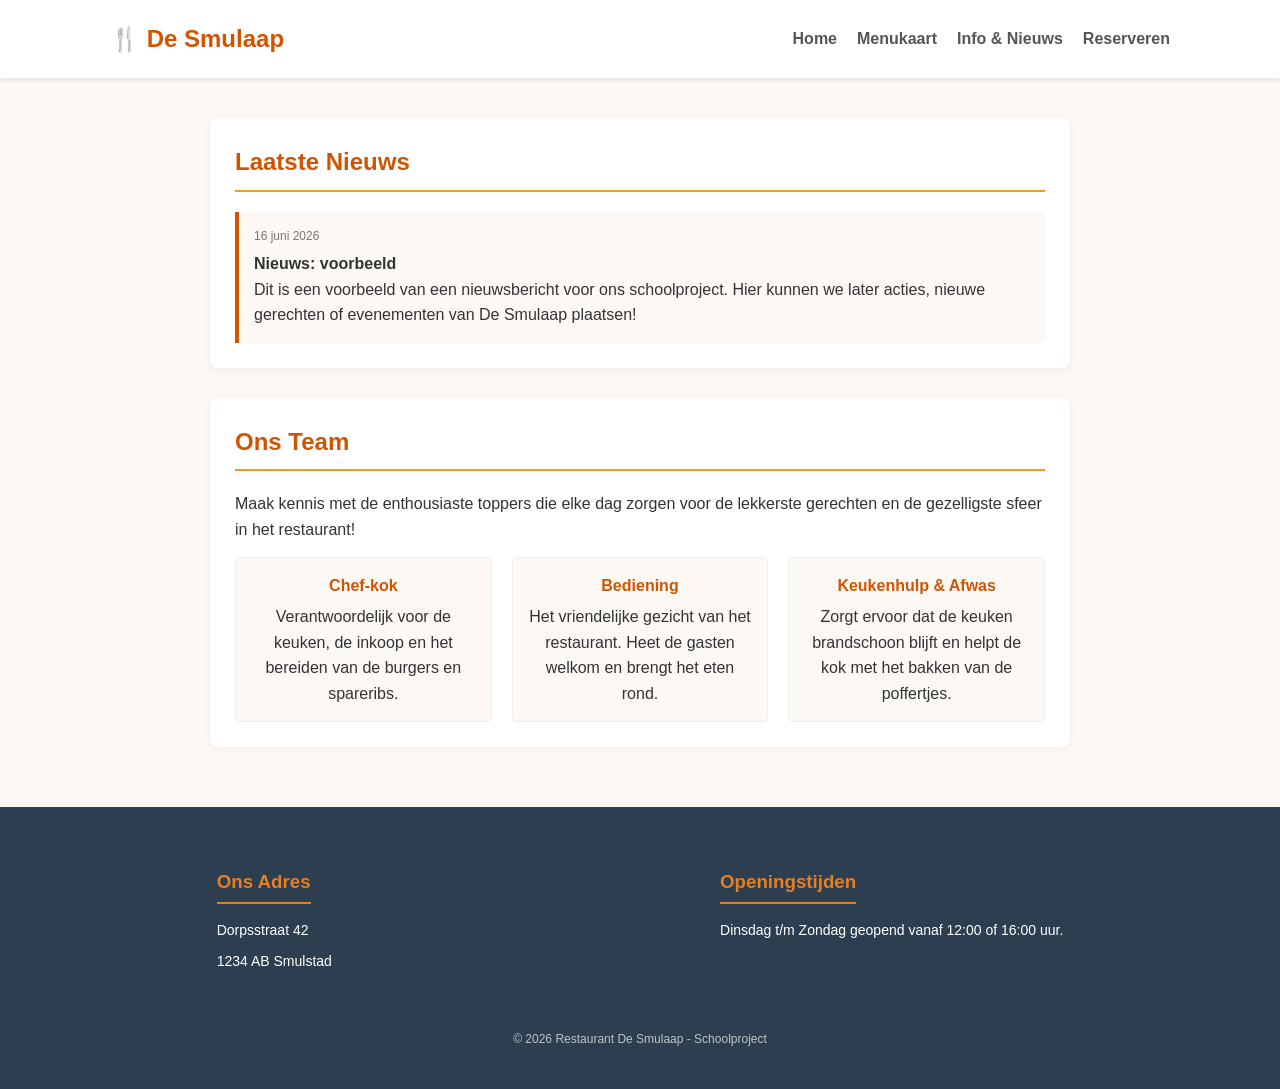
==== info.html @ c22b312b "Create info.html" ====
<!DOCTYPE html>
<html lang="nl">
<head>
    <meta charset="UTF-8">
    <meta name="viewport" content="width=device-width, initial-scale=1.0">
    <title>Informatie & Nieuws | De Smulaap</title>
    <!-- Gekoppeld met de vernieuwde style.css -->
    <link rel="stylesheet" href="style.css">
</head>
<body>

    <!-- Navigatiebalk -->
    <header>
        <div class="nav-container">
            <a href="index.html" class="logo">🍴 De Smulaap</a>
            <nav>
                <ul>
                    <li><a href="index.html">Home</a></li>
                    <li><a href="menu.html">Menukaart</a></li>
                    <li><a href="info.html">Info & Nieuws</a></li>
                    <li><a href="reserveren.html">Reserveren</a></li>
                </ul>
            </nav>
        </div>
    </header>

    <!-- Hoofdinhoud -->
    <main class="info-section">
        
        <!-- Sectie: Nieuws -->
        <div class="info-card">
            <h2>Laatste Nieuws</h2>
            <div class="news-item">
                <div class="news-date">16 juni 2026</div>
                <strong>Nieuws: voorbeeld</strong>
                <p>Dit is een voorbeeld van een nieuwsbericht voor ons schoolproject. Hier kunnen we later acties, nieuwe gerechten of evenementen van De Smulaap plaatsen!</p>
            </div>
        </div>

        <!-- Sectie: Personeel -->
        <div class="info-card">
            <h2>Ons Team</h2>
            <p>Maak kennis met de enthousiaste toppers die elke dag zorgen voor de lekkerste gerechten en de gezelligste sfeer in het restaurant!</p>
            
            <div class="staff-grid">
                <div class="staff-member">
                    <div class="staff-role">Chef-kok</div>
                    <p>Verantwoordelijk voor de keuken, de inkoop en het bereiden van de burgers en spareribs.</p>
                </div>
                <div class="staff-member">
                    <div class="staff-role">Bediening</div>
                    <p>Het vriendelijke gezicht van het restaurant. Heet de gasten welkom en brengt het eten rond.</p>
                </div>
                <div class="staff-member">
                    <div class="staff-role">Keukenhulp & Afwas</div>
                    <p>Zorgt ervoor dat de keuken brandschoon blijft en helpt de kok met het bakken van de poffertjes.</p>
                </div>
            </div>
        </div>

    </main>

    <!-- Footer -->
    <footer>
        <div class="footer-container">
            <div class="footer-box">
                <h3>Ons Adres</h3>
                <p>Dorpsstraat 42</p>
                <p>1234 AB Smulstad</p>
            </div>
            <div class="footer-box">
                <h3>Openingstijden</h3>
                <p>Dinsdag t/m Zondag geopend vanaf 12:00 of 16:00 uur.</p>
            </div>
        </div>
        <div class="copyright">
            <p>&copy; 2026 Restaurant De Smulaap - Schoolproject</p>
        </div>
    </footer>

</body>
</html>
---- style.css ----
/* ==========================================
   BASISSTIJLEN & KLEUREN (De Smulaap)
   ========================================== */
* {
    margin: 0;
    padding: 0;
    box-sizing: border-box;
    font-family: 'Segoe UI', Tahoma, Geneva, Verdana, sans-serif;
}

body {
    background-color: #fcf9f5;
    color: #333;
    line-height: 1.6;
}

/* ==========================================
   NAVIGATIEBALK
   ========================================== */
header {
    background-color: #ffffff;
    box-shadow: 0 2px 5px rgba(0,0,0,0.1);
    position: sticky;
    top: 0;
    z-index: 1000;
}

.nav-container {
    display: flex;
    justify-content: space-between;
    align-items: center;
    max-width: 1100px;
    margin: 0 auto;
    padding: 20px;
}

.logo {
    font-size: 24px;
    font-weight: bold;
    color: #d35400; /* Warm oranje */
    text-decoration: none;
}

nav ul {
    display: flex;
    list-style: none;
}

nav ul li {
    margin-left: 20px;
}

nav ul li a {
    text-decoration: none;
    color: #555;
    font-weight: 600;
    transition: color 0.3s;
}

nav ul li a:hover {
    color: #d35400;
}

/* ==========================================
   STARTPAGINA (INDEX) & HERO SECTIES
   ========================================== */
.hero {
    background: linear-gradient(rgba(0, 0, 0, 0.5), rgba(0, 0, 0, 0.5)), url('https://unsplash.com') no-repeat center center/cover;
    height: 60vh;
    display: flex;
    flex-direction: column;
    justify-content: center;
    align-items: center;
    text-align: center;
    color: white;
    padding: 20px;
}

.hero h1 {
    font-size: 48px;
    margin-bottom: 10px;
    text-shadow: 2px 2px 4px rgba(0,0,0,0.6);
}

.hero p {
    font-size: 20px;
    margin-bottom: 20px;
    text-shadow: 1px 1px 3px rgba(0,0,0,0.6);
}

.btn {
    background-color: #d35400;
    color: white;
    padding: 12px 24px;
    text-decoration: none;
    border-radius: 5px;
    font-weight: bold;
    transition: background 0.3s;
}

.btn:hover {
    background-color: #e67e22;
}

.about-section {
    max-width: 800px;
    margin: 60px auto;
    text-align: center;
    padding: 0 20px;
}

.about-section h2 {
    font-size: 32px;
    color: #d35400;
    margin-bottom: 20px;
}

/* ==========================================
   MENUKAART (MENU)
   ========================================== */
.menu-title-section {
    background: linear-gradient(rgba(0, 0, 0, 0.4), rgba(0, 0, 0, 0.4)), url('https://unsplash.com') no-repeat center center/cover;
    height: 30vh;
    display: flex;
    justify-content: center;
    align-items: center;
    color: white;
    text-align: center;
}

.menu-title-section h1 {
    font-size: 42px;
    text-shadow: 2px 2px 4px rgba(0,0,0,0.6);
}

.menu-container {
    max-width: 1000px;
    margin: 40px auto;
    padding: 0 20px;
}

.menu-category {
    margin-bottom: 40px;
    background: #ffffff;
    padding: 25px;
    border-radius: 8px;
    box-shadow: 0 2px 10px rgba(0,0,0,0.05);
}

.menu-category h2 {
    color: #d35400;
    border-bottom: 2px solid #f39c12;
    padding-bottom: 8px;
    margin-bottom: 20px;
    font-size: 26px;
}

.menu-grid {
    display: grid;
    grid-template-columns: 1fr 1fr;
    gap: 20px;
}

.menu-item {
    padding: 10px 0;
    border-bottom: 1px dashed #ddd;
}

.menu-item-header {
    display: flex;
    justify-content: space-between;
    font-weight: bold;
    font-size: 18px;
}

.menu-item-price {
    color: #d35400;
}

.menu-item-description {
    font-size: 14px;
    color: #777;
    margin-top: 5px;
}

/* ==========================================
   RESERVERINGSFORMULIER (RESERVEREN)
   ========================================== */
.reservation-section {
    max-width: 600px;
    margin: 50px auto;
    padding: 30px;
    background: #ffffff;
    border-radius: 8px;
    box-shadow: 0 4px 15px rgba(0,0,0,0.05);
}

.reservation-section h1 {
    color: #d35400;
    margin-bottom: 10px;
    text-align: center;
}

.reservation-section p {
    text-align: center;
    color: #666;
    margin-bottom: 30px;
}

.form-group {
    margin-bottom: 20px;
}

.form-group label {
    display: block;
    margin-bottom: 8px;
    font-weight: 600;
    color: #444;
}

.form-group input, 
.form-group select, 
.form-group textarea {
    width: 100%;
    padding: 12px;
    border: 1px solid #ddd;
    border-radius: 5px;
    font-size: 16px;
    background-color: #fafafa;
    transition: border-color 0.3s;
}

.form-group input:focus, 
.form-group select:focus, 
.form-group textarea:focus {
    border-color: #d35400;
    outline: none;
    background-color: #fff;
}

.submit-btn {
    display: block;
    width: 100%;
    background-color: #d35400;
    color: white;
    border: none;
    padding: 14px;
    font-size: 18px;
    font-weight: bold;
    border-radius: 5px;
    cursor: pointer;
    transition: background 0.3s;
    margin-top: 25px;
}

.submit-btn:hover {
    background-color: #e67e22;
}

/* ==========================================
   FOOTER (ALGEMENE ONDERKANT)
   ========================================== */
footer {
    background-color: #2c3e50;
    color: white;
    padding: 40px 20px;
    margin-top: 60px;
}

.footer-container {
    display: flex;
    justify-content: space-around;
    flex-wrap: wrap;
    max-width: 1100px;
    margin: 0 auto;
}

.footer-box {
    margin: 20px;
    min-width: 250px;
}

.footer-box h3 {
    margin-bottom: 15px;
    color: #e67e22;
    border-bottom: 2px solid #e67e22;
    padding-bottom: 5px;
    display: inline-block;
}

.footer-box p {
    margin-bottom: 8px;
    font-size: 14px;
}

.copyright {
    text-align: center;
    margin-top: 30px;
    font-size: 12px;
    color: #bdc3c7;
}

/* ==========================================
   RESPONSIVE DESIGN (MOBIEL)
   ========================================== */
@media (max-width: 768px) {
    .nav-container {
        flex-direction: column;
    }
    nav ul {
        margin-top: 15px;
    }
    .menu-grid {
        grid-template-columns: 1fr;
    }
    .reservation-section {
        margin: 20px;
        padding: 20px;
    }
    .footer-container {
        flex-direction: column;
        text-align: center;
    }
    .footer-box h3 {
        display: block;
        width: 100%;
    }
}
/* ==========================================
   INFORMATIE & NIEUWS PAGINA (INFO)
   ========================================== */
.info-section {
    max-width: 900px;
    margin: 40px auto;
    padding: 0 20px;
}

.info-card {
    background: #ffffff;
    padding: 25px;
    border-radius: 8px;
    box-shadow: 0 2px 10px rgba(0,0,0,0.05);
    margin-bottom: 30px;
}

.info-card h2 {
    color: #d35400;
    border-bottom: 2px solid #f39c12;
    padding-bottom: 8px;
    margin-bottom: 20px;
}

.staff-grid {
    display: grid;
    grid-template-columns: repeat(auto-fit, minmax(200px, 1fr));
    gap: 20px;
    margin-top: 15px;
}

.staff-member {
    background: #fcf9f5;
    padding: 15px;
    border-radius: 5px;
    text-align: center;
    border: 1px solid #eee;
}

.staff-role {
    font-weight: bold;
    color: #d35400;
    margin-bottom: 5px;
}

.news-item {
    background: #fcf9f5;
    padding: 15px;
    border-left: 4px solid #d35400;
    border-radius: 0 5px 5px 0;
    margin-top: 15px;
}

.news-date {
    font-size: 12px;
    color: #777;
    margin-bottom: 5px;
}
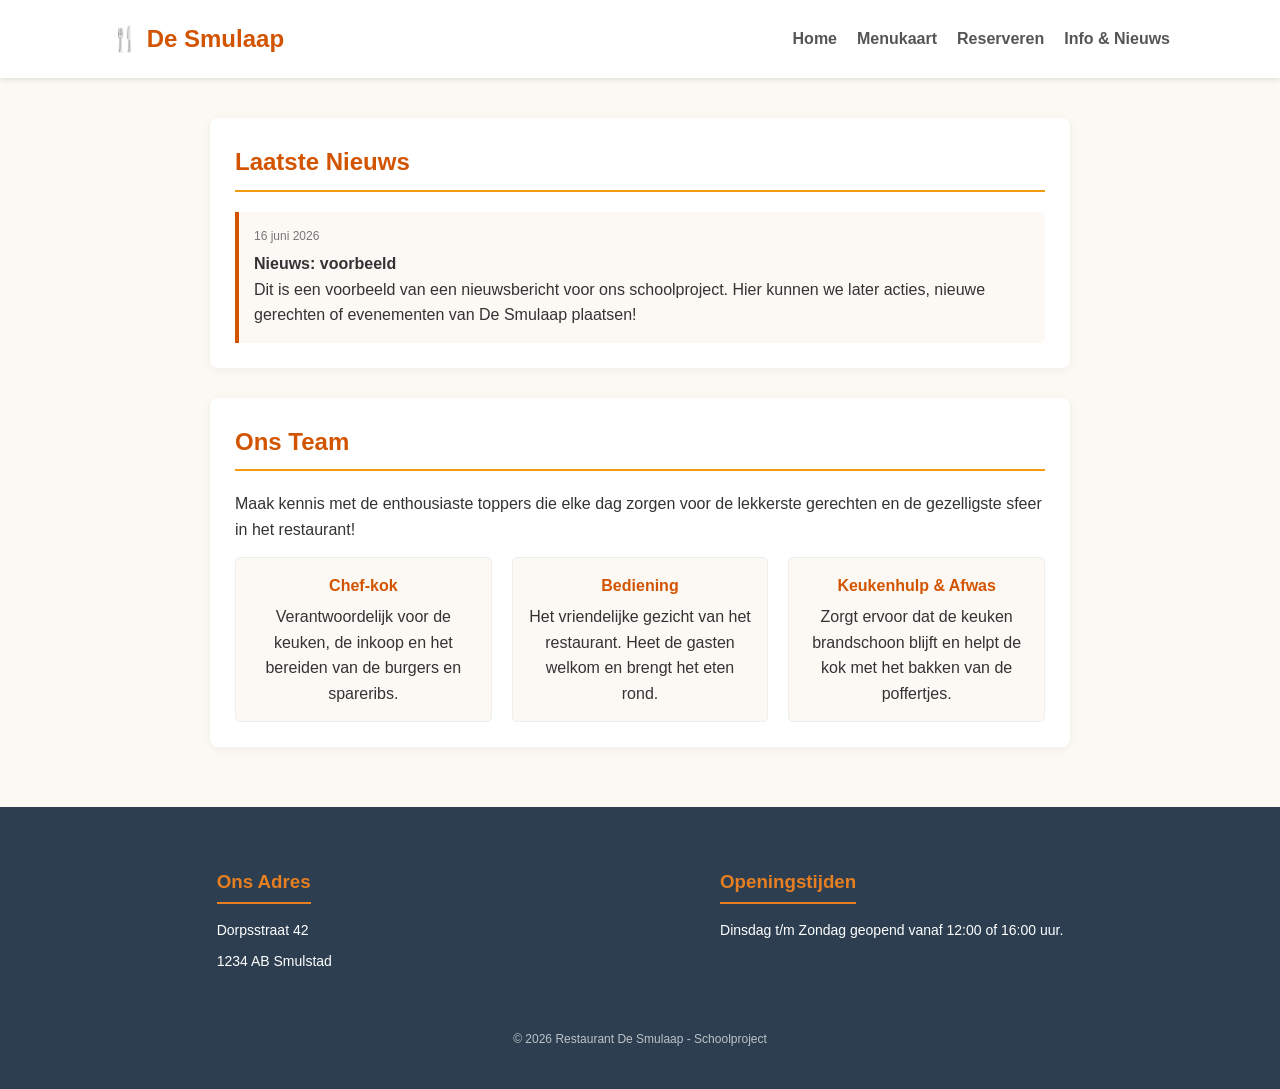
==== commit 22049612: "Update info.html" ====
--- a/info.html
+++ b/info.html
@@ -17,8 +17,8 @@
                 <ul>
                     <li><a href="index.html">Home</a></li>
                     <li><a href="menu.html">Menukaart</a></li>
+                    <li><a href="reserveren.html">Reserveren</a></li>
                     <li><a href="info.html">Info & Nieuws</a></li>
-                    <li><a href="reserveren.html">Reserveren</a></li>
                 </ul>
             </nav>
         </div>
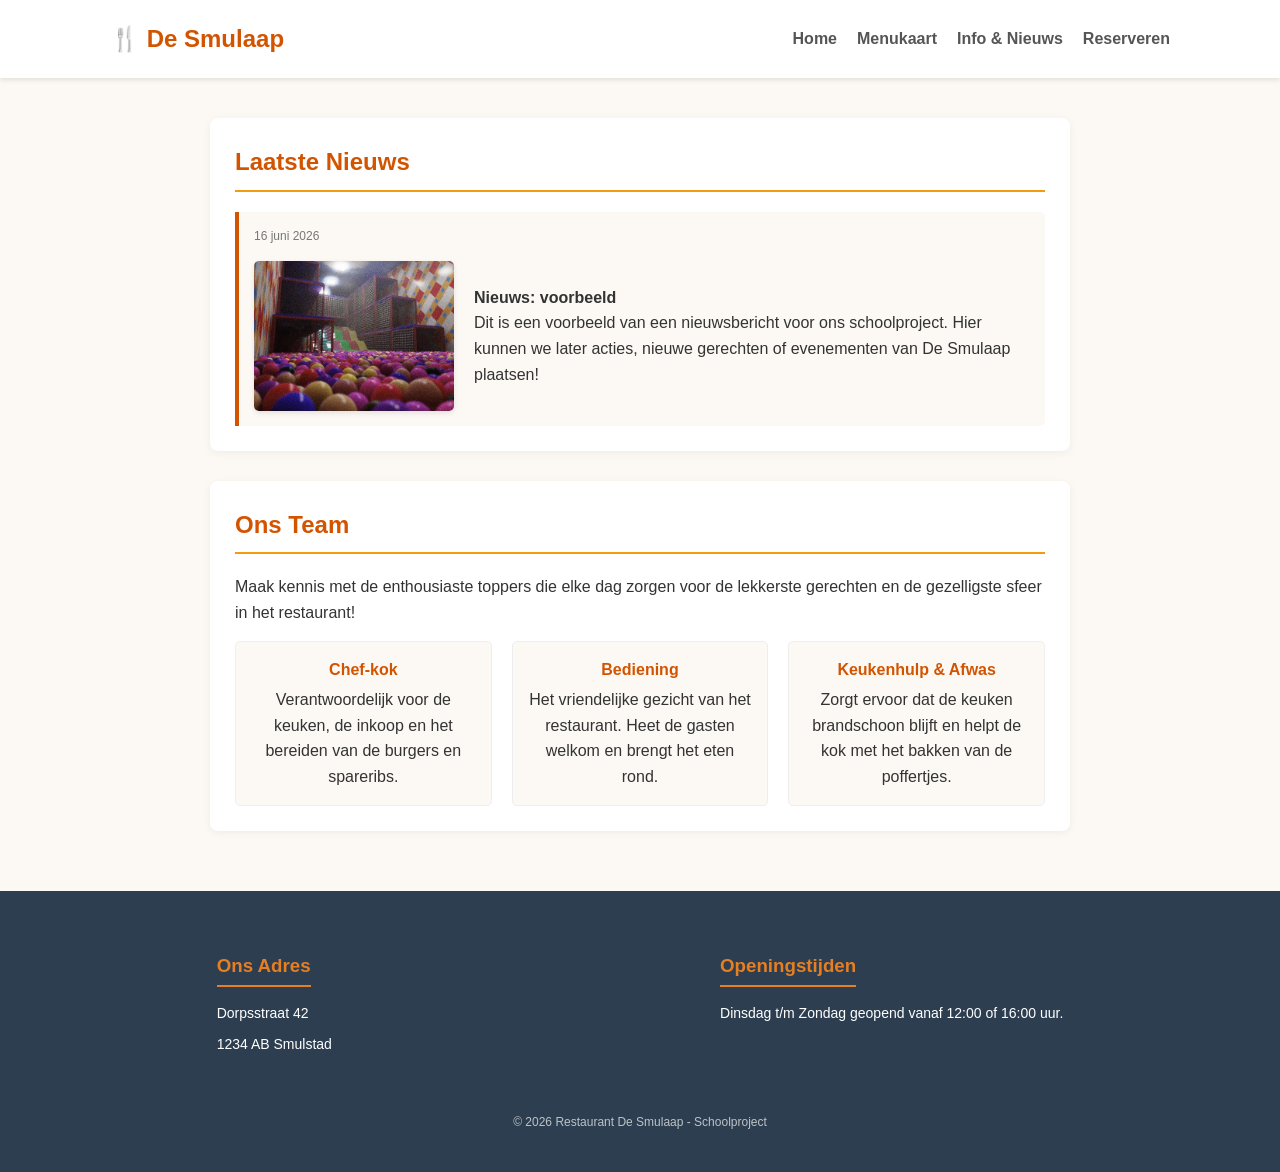
==== commit 6ae987d3: "Update info.html" ====
--- a/info.html
+++ b/info.html
@@ -17,8 +17,8 @@
                 <ul>
                     <li><a href="index.html">Home</a></li>
                     <li><a href="menu.html">Menukaart</a></li>
+                    <li><a href="info.html">Info & Nieuws</a></li>
                     <li><a href="reserveren.html">Reserveren</a></li>
-                    <li><a href="info.html">Info & Nieuws</a></li>
                 </ul>
             </nav>
         </div>
@@ -32,8 +32,16 @@
             <h2>Laatste Nieuws</h2>
             <div class="news-item">
                 <div class="news-date">16 juni 2026</div>
-                <strong>Nieuws: voorbeeld</strong>
-                <p>Dit is een voorbeeld van een nieuwsbericht voor ons schoolproject. Hier kunnen we later acties, nieuwe gerechten of evenementen van De Smulaap plaatsen!</p>
+                
+                <!-- De lay-out met de foto naast de tekst -->
+                <div class="news-container">
+                    <img src="images/Nieuws.jpg" alt="Nieuws afbeelding" class="news-image">
+                    <div class="news-content">
+                        <strong>Nieuws: voorbeeld</strong>
+                        <p>Dit is een voorbeeld van een nieuwsbericht voor ons schoolproject. Hier kunnen we later acties, nieuwe gerechten of evenementen van De Smulaap plaatsen!</p>
+                    </div>
+                </div>
+                
             </div>
         </div>
 
--- a/style.css
+++ b/style.css
@@ -384,4 +384,38 @@
     color: #777;
     margin-bottom: 5px;
 }
-
+/* ==========================================
+   EXTRA STYLING VOOR DE NIEUWSFOTO
+   ========================================== */
+.news-container {
+    display: flex;
+    gap: 20px;
+    align-items: center;
+    margin-top: 15px;
+}
+
+.news-image {
+    width: 200px;
+    height: 150px;
+    object-fit: cover;
+    border-radius: 5px;
+    box-shadow: 0 2px 5px rgba(0,0,0,0.1);
+}
+
+.news-content {
+    flex: 1;
+}
+
+/* Zorg dat op mobiel de foto boven de tekst komt */
+@media (max-width: 600px) {
+    .news-container {
+        flex-direction: column;
+        align-items: flex-start;
+    }
+    .news-image {
+        width: 100%;
+        height: auto;
+    }
+}
+
+
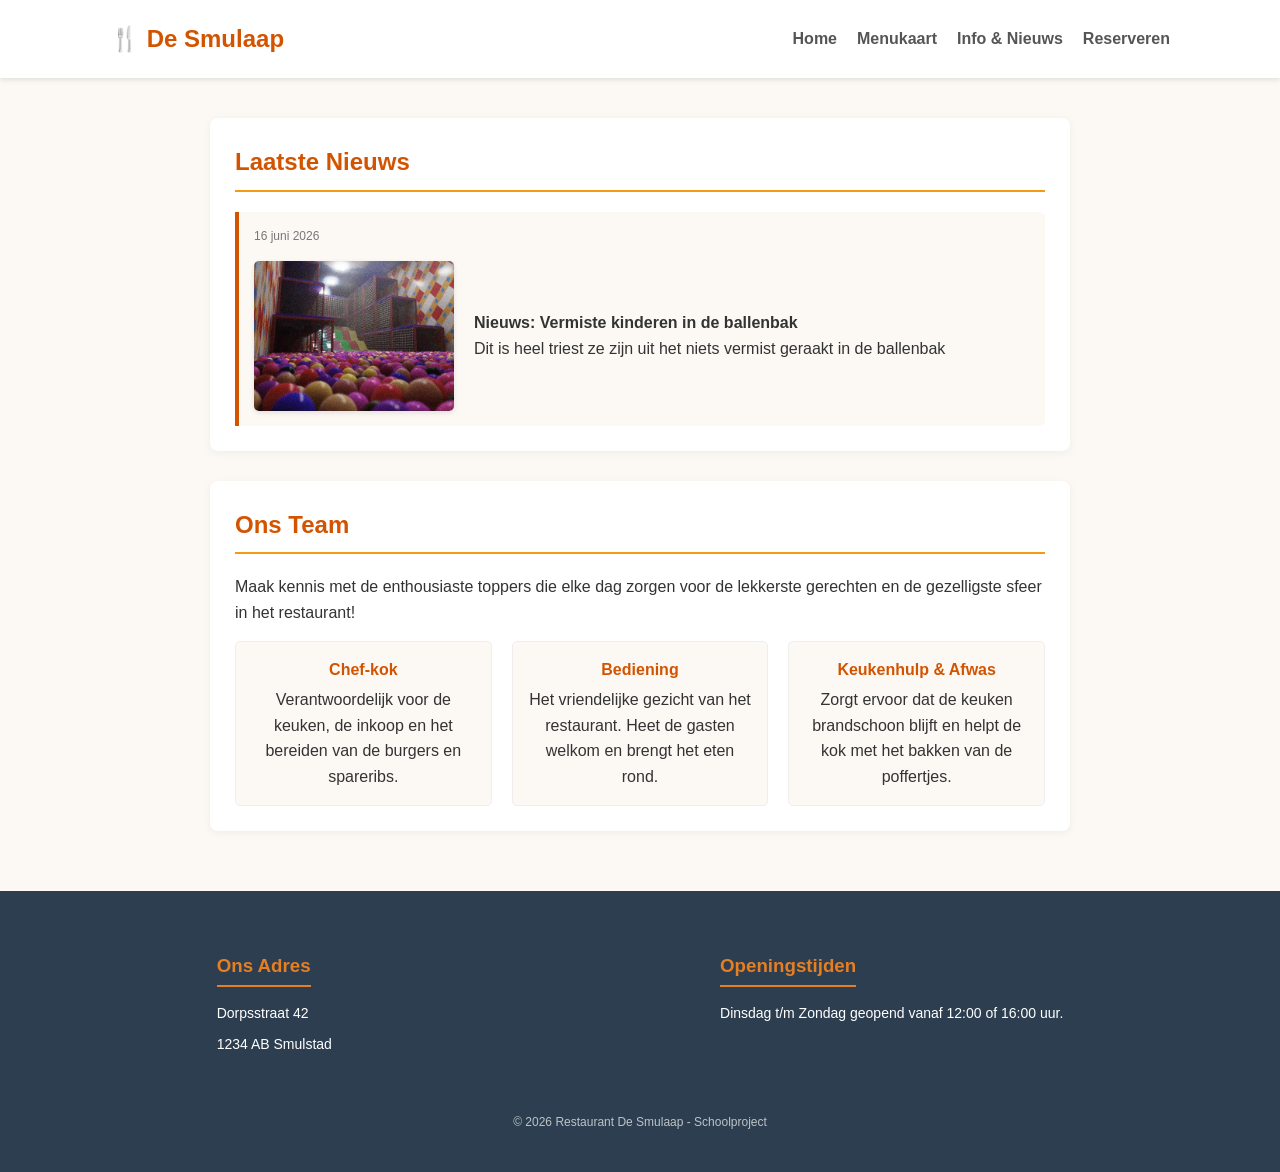
==== commit 624e1bd6: "Update info.html" ====
--- a/info.html
+++ b/info.html
@@ -37,8 +37,8 @@
                 <div class="news-container">
                     <img src="images/Nieuws.jpg" alt="Nieuws afbeelding" class="news-image">
                     <div class="news-content">
-                        <strong>Nieuws: voorbeeld</strong>
-                        <p>Dit is een voorbeeld van een nieuwsbericht voor ons schoolproject. Hier kunnen we later acties, nieuwe gerechten of evenementen van De Smulaap plaatsen!</p>
+                        <strong>Nieuws: Vermiste kinderen in de ballenbak</strong>
+                        <p>Dit is heel triest ze zijn uit het niets vermist geraakt in de ballenbak</p>
                     </div>
                 </div>
                 
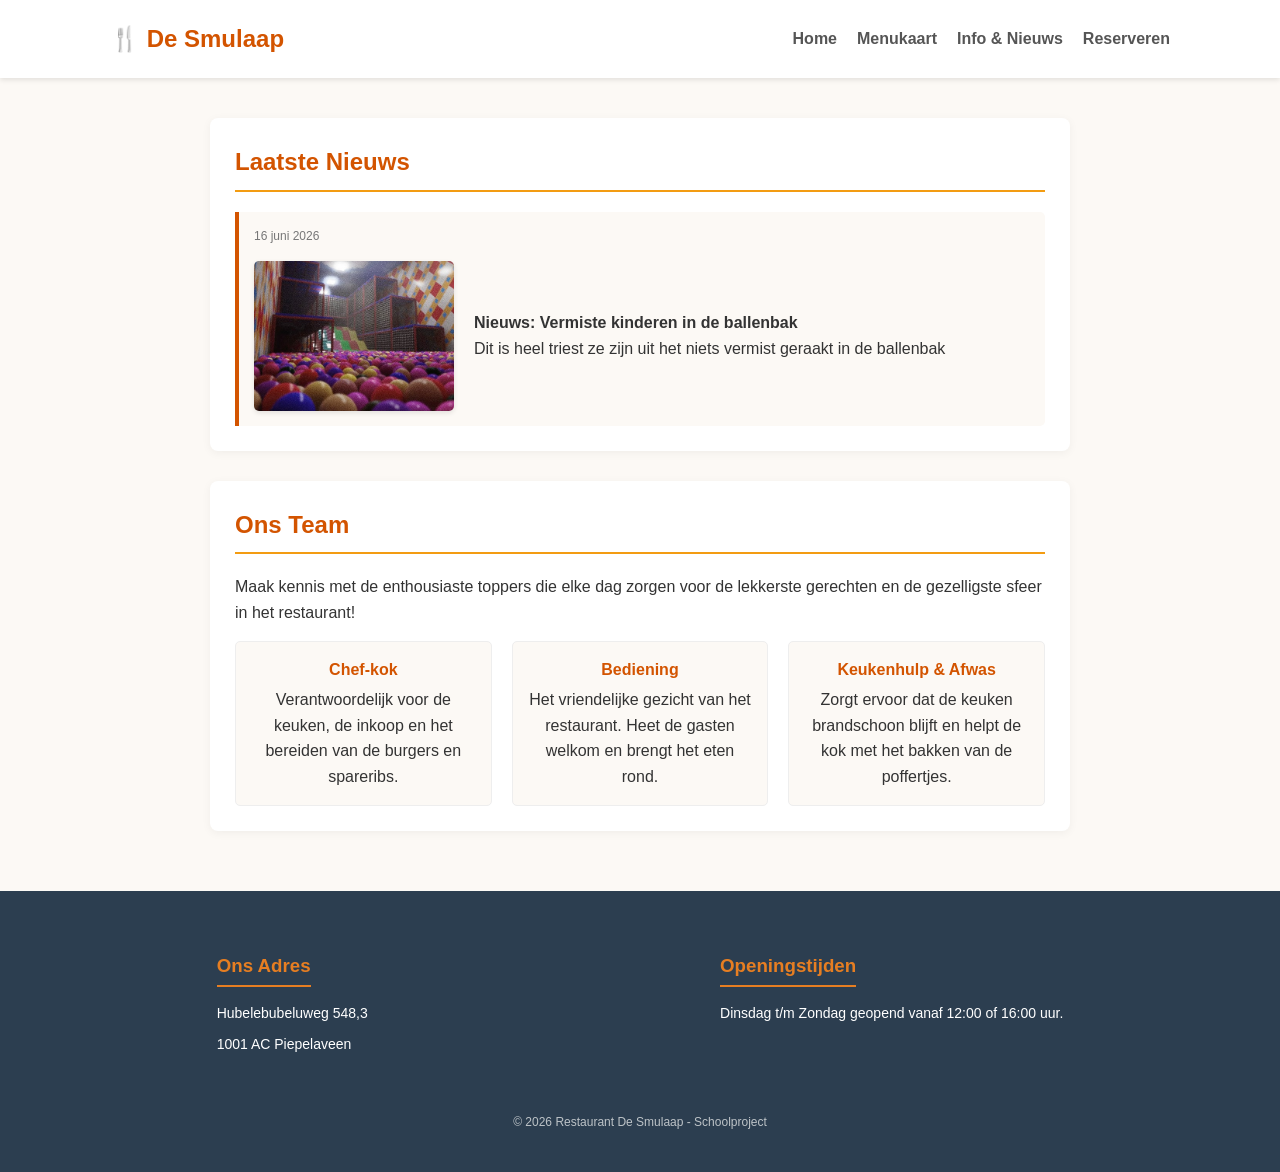
==== commit 871323df: "Update info.html" ====
--- a/info.html
+++ b/info.html
@@ -6,6 +6,7 @@
     <title>Informatie & Nieuws | De Smulaap</title>
     <!-- Gekoppeld met de vernieuwde style.css -->
     <link rel="stylesheet" href="style.css">
+    <link rel="icon" type="image/png" href="images/favicon.png">
 </head>
 <body>
 
@@ -73,8 +74,8 @@
         <div class="footer-container">
             <div class="footer-box">
                 <h3>Ons Adres</h3>
-                <p>Dorpsstraat 42</p>
-                <p>1234 AB Smulstad</p>
+                <p>Hubelebubeluweg 548,3</p>
+                <p>1001 AC Piepelaveen</p>
             </div>
             <div class="footer-box">
                 <h3>Openingstijden</h3>
--- a/style.css
+++ b/style.css
@@ -1,5 +1,5 @@
 /* ==========================================
-   BASISSTIJLEN & KLEUREN (De Smulaap)
+   BASISSTIJLEN & ALGEMENE ACHTERGROND
    ========================================== */
 * {
     margin: 0;
@@ -37,7 +37,7 @@
 .logo {
     font-size: 24px;
     font-weight: bold;
-    color: #d35400; /* Warm oranje */
+    color: #d35400;
     text-decoration: none;
 }
 
@@ -62,10 +62,10 @@
 }
 
 /* ==========================================
-   STARTPAGINA (INDEX) & HERO SECTIES
+   STARTPAGINA (INDEX) - JOUW FOTO ALS ACHTERGROND
    ========================================== */
 .hero {
-    background: linear-gradient(rgba(0, 0, 0, 0.5), rgba(0, 0, 0, 0.5)), url('https://unsplash.com') no-repeat center center/cover;
+    background: url('images/Background.jpg') no-repeat center center/cover;
     height: 60vh;
     display: flex;
     flex-direction: column;
@@ -79,13 +79,14 @@
 .hero h1 {
     font-size: 48px;
     margin-bottom: 10px;
-    text-shadow: 2px 2px 4px rgba(0,0,0,0.6);
+    /* Een subtiele schaduw zodat de witte tekst altijd goed leesbaar is op jouw foto */
+    text-shadow: 2px 2px 8px rgba(0,0,0,0.8); 
 }
 
 .hero p {
     font-size: 20px;
     margin-bottom: 20px;
-    text-shadow: 1px 1px 3px rgba(0,0,0,0.6);
+    text-shadow: 2px 2px 6px rgba(0,0,0,0.8);
 }
 
 .btn {
@@ -96,6 +97,7 @@
     border-radius: 5px;
     font-weight: bold;
     transition: background 0.3s;
+    box-shadow: 0 2px 5px rgba(0,0,0,0.3);
 }
 
 .btn:hover {
@@ -106,7 +108,10 @@
     max-width: 800px;
     margin: 60px auto;
     text-align: center;
-    padding: 0 20px;
+    padding: 30px;
+    background: #ffffff;
+    border-radius: 8px;
+    box-shadow: 0 2px 10px rgba(0,0,0,0.05);
 }
 
 .about-section h2 {
@@ -116,10 +121,10 @@
 }
 
 /* ==========================================
-   MENUKAART (MENU)
+   MENUKAART (MENU) - JOUW FOTO ALS ACHTERGROND
    ========================================== */
 .menu-title-section {
-    background: linear-gradient(rgba(0, 0, 0, 0.4), rgba(0, 0, 0, 0.4)), url('https://unsplash.com') no-repeat center center/cover;
+    background: url('images/Background.jpg') no-repeat center center/cover;
     height: 30vh;
     display: flex;
     justify-content: center;
@@ -130,7 +135,7 @@
 
 .menu-title-section h1 {
     font-size: 42px;
-    text-shadow: 2px 2px 4px rgba(0,0,0,0.6);
+    text-shadow: 2px 2px 8px rgba(0,0,0,0.8);
 }
 
 .menu-container {
@@ -258,7 +263,85 @@
 }
 
 /* ==========================================
-   FOOTER (ALGEMENE ONDERKANT)
+   INFORMATIE & NIEUWS PAGINA (INFO)
+   ========================================== */
+.info-section {
+    max-width: 900px;
+    margin: 40px auto;
+    padding: 0 20px;
+}
+
+.info-card {
+    background: #ffffff;
+    padding: 25px;
+    border-radius: 8px;
+    box-shadow: 0 2px 10px rgba(0,0,0,0.05);
+    margin-bottom: 30px;
+}
+
+.info-card h2 {
+    color: #d35400;
+    border-bottom: 2px solid #f39c12;
+    padding-bottom: 8px;
+    margin-bottom: 20px;
+}
+
+.staff-grid {
+    display: grid;
+    grid-template-columns: repeat(auto-fit, minmax(200px, 1fr));
+    gap: 20px;
+    margin-top: 15px;
+}
+
+.staff-member {
+    background: #fcf9f5;
+    padding: 15px;
+    border-radius: 5px;
+    text-align: center;
+    border: 1px solid #eee;
+}
+
+.staff-role {
+    font-weight: bold;
+    color: #d35400;
+    margin-bottom: 5px;
+}
+
+.news-item {
+    background: #fcf9f5;
+    padding: 15px;
+    border-left: 4px solid #d35400;
+    border-radius: 0 5px 5px 0;
+    margin-top: 15px;
+}
+
+.news-date {
+    font-size: 12px;
+    color: #777;
+    margin-bottom: 5px;
+}
+
+.news-container {
+    display: flex;
+    gap: 20px;
+    align-items: center;
+    margin-top: 15px;
+}
+
+.news-image {
+    width: 200px;
+    height: 150px;
+    object-fit: cover;
+    border-radius: 5px;
+    box-shadow: 0 2px 5px rgba(0,0,0,0.1);
+}
+
+.news-content {
+    flex: 1;
+}
+
+/* ==========================================
+   FOOTER (ONDERKANT)
    ========================================== */
 footer {
     background-color: #2c3e50;
@@ -325,89 +408,6 @@
         display: block;
         width: 100%;
     }
-}
-/* ==========================================
-   INFORMATIE & NIEUWS PAGINA (INFO)
-   ========================================== */
-.info-section {
-    max-width: 900px;
-    margin: 40px auto;
-    padding: 0 20px;
-}
-
-.info-card {
-    background: #ffffff;
-    padding: 25px;
-    border-radius: 8px;
-    box-shadow: 0 2px 10px rgba(0,0,0,0.05);
-    margin-bottom: 30px;
-}
-
-.info-card h2 {
-    color: #d35400;
-    border-bottom: 2px solid #f39c12;
-    padding-bottom: 8px;
-    margin-bottom: 20px;
-}
-
-.staff-grid {
-    display: grid;
-    grid-template-columns: repeat(auto-fit, minmax(200px, 1fr));
-    gap: 20px;
-    margin-top: 15px;
-}
-
-.staff-member {
-    background: #fcf9f5;
-    padding: 15px;
-    border-radius: 5px;
-    text-align: center;
-    border: 1px solid #eee;
-}
-
-.staff-role {
-    font-weight: bold;
-    color: #d35400;
-    margin-bottom: 5px;
-}
-
-.news-item {
-    background: #fcf9f5;
-    padding: 15px;
-    border-left: 4px solid #d35400;
-    border-radius: 0 5px 5px 0;
-    margin-top: 15px;
-}
-
-.news-date {
-    font-size: 12px;
-    color: #777;
-    margin-bottom: 5px;
-}
-/* ==========================================
-   EXTRA STYLING VOOR DE NIEUWSFOTO
-   ========================================== */
-.news-container {
-    display: flex;
-    gap: 20px;
-    align-items: center;
-    margin-top: 15px;
-}
-
-.news-image {
-    width: 200px;
-    height: 150px;
-    object-fit: cover;
-    border-radius: 5px;
-    box-shadow: 0 2px 5px rgba(0,0,0,0.1);
-}
-
-.news-content {
-    flex: 1;
-}
-
-/* Zorg dat op mobiel de foto boven de tekst komt */
-@media (max-width: 600px) {
     .news-container {
         flex-direction: column;
         align-items: flex-start;
@@ -417,5 +417,3 @@
         height: auto;
     }
 }
-
-
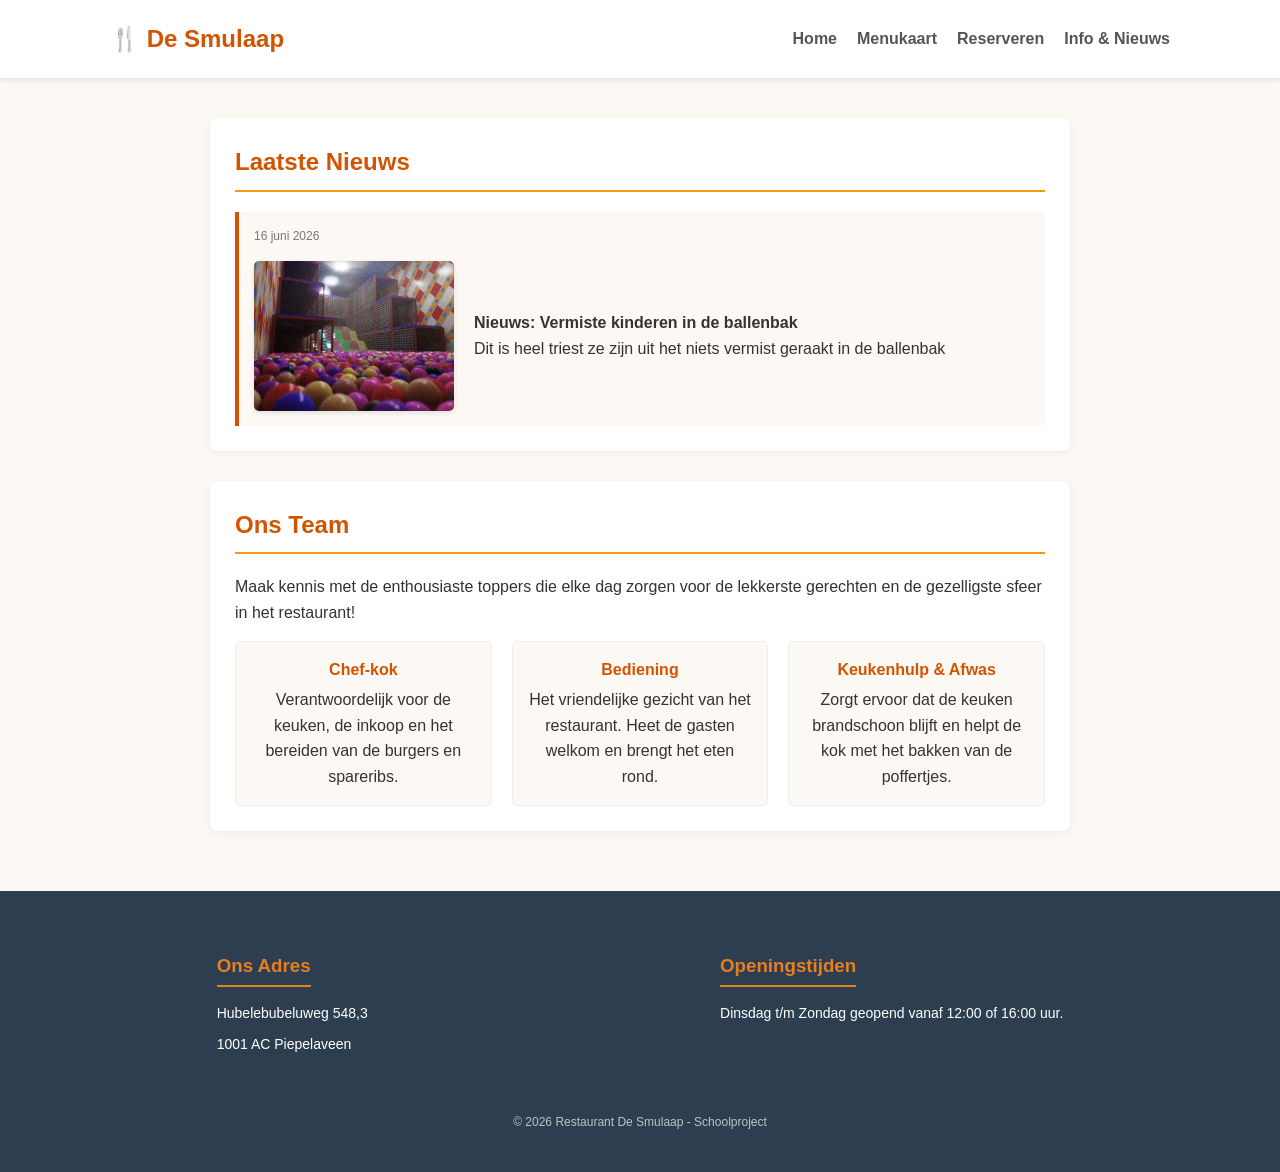
==== commit ff52376e: "Update info.html" ====
--- a/info.html
+++ b/info.html
@@ -18,8 +18,8 @@
                 <ul>
                     <li><a href="index.html">Home</a></li>
                     <li><a href="menu.html">Menukaart</a></li>
+                    <li><a href="reserveren.html">Reserveren</a></li>
                     <li><a href="info.html">Info & Nieuws</a></li>
-                    <li><a href="reserveren.html">Reserveren</a></li>
                 </ul>
             </nav>
         </div>
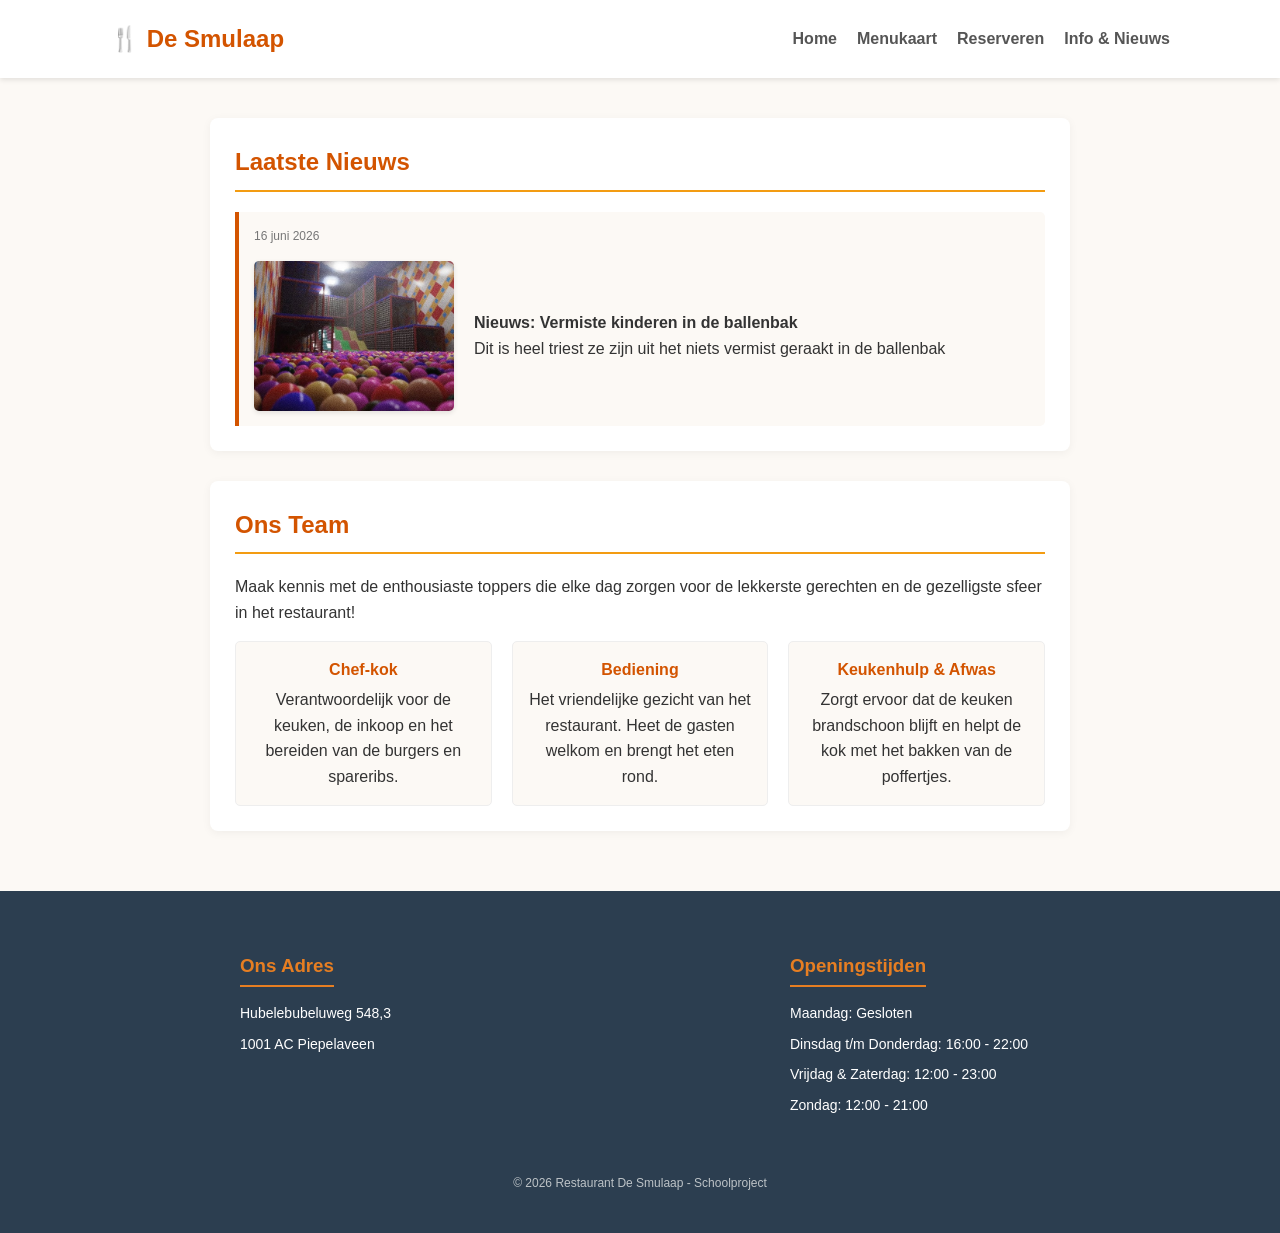
==== commit 4161ce7f: "Update info.html" ====
--- a/info.html
+++ b/info.html
@@ -79,7 +79,10 @@
             </div>
             <div class="footer-box">
                 <h3>Openingstijden</h3>
-                <p>Dinsdag t/m Zondag geopend vanaf 12:00 of 16:00 uur.</p>
+                <p>Maandag: Gesloten</p>
+                <p>Dinsdag t/m Donderdag: 16:00 - 22:00</p>
+                <p>Vrijdag & Zaterdag: 12:00 - 23:00</p>
+                <p>Zondag: 12:00 - 21:00</p>
             </div>
         </div>
         <div class="copyright">
